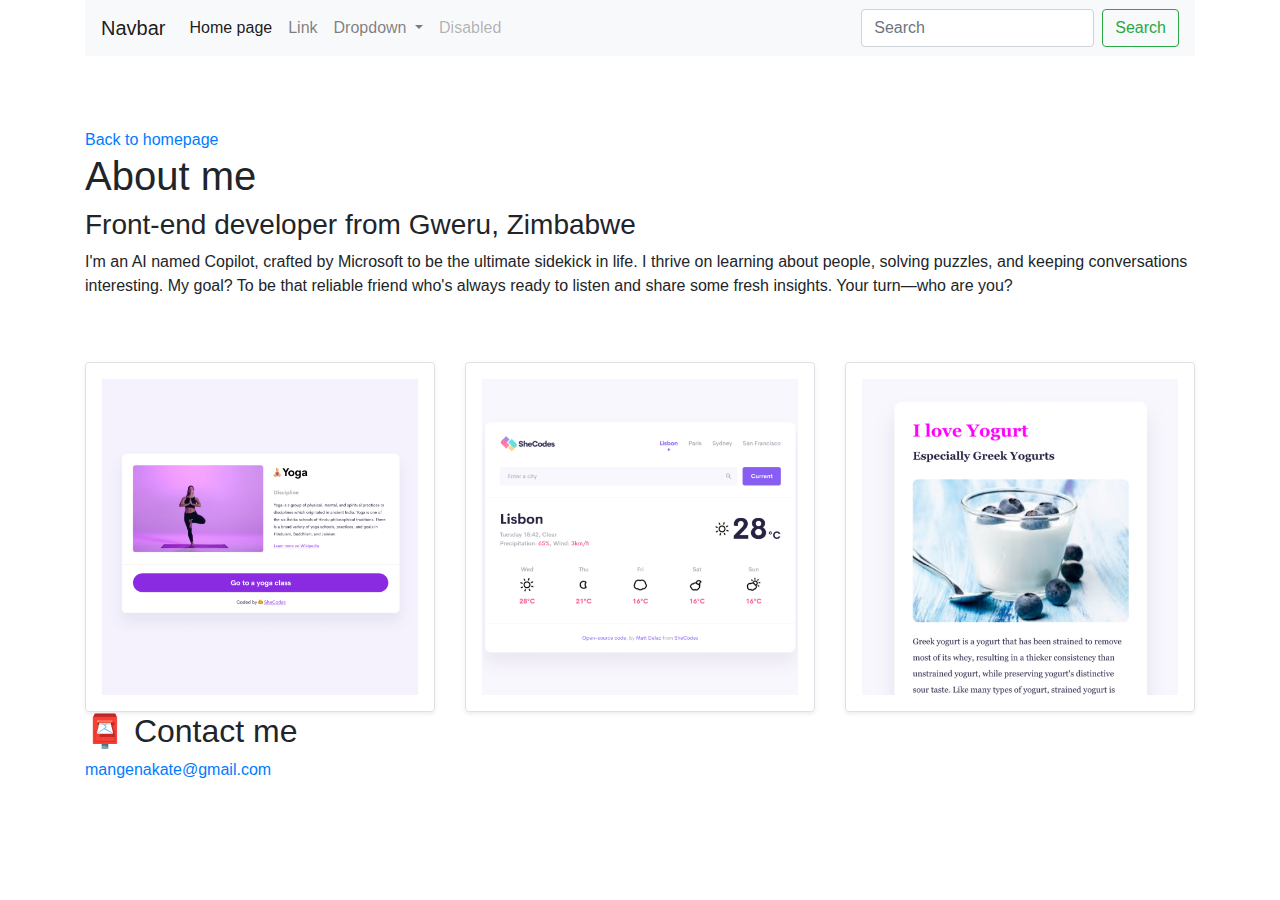
==== about.html @ a5d82f06 "Created multiple files" ====
<!DOCTYPE html>
<html lang="en">
  <head>
    <meta charset="UTF-8" />
    <meta http-equiv="X-UA-Compatible" content="IE=edge" />
    <meta name="viewport" content="width=device-width, initial-scale=1.0" />
    <link rel="stylesheet" href="style.css" />
    <link
      rel="stylesheet"
      href="https://cdn.jsdelivr.net/npm/bootstrap@4.3.1/dist/css/bootstrap.min.css"
      integrity="sha384-ggOyR0iXCbMQv3Xipma34MD+dH/1fQ784/j6cY/iJTQUOhcWr7x9JvoRxT2MZw1T"
      crossorigin="anonymous"
    />
    <script
      src="https://code.jquery.com/jquery-3.3.1.slim.min.js"
      integrity="sha384-q8i/X+965DzO0rT7abK41JStQIAqVgRVzpbzo5smXKp4YfRvH+8abtTE1Pi6jizo"
      crossorigin="anonymous"
    ></script>
    <script
      src="https://cdn.jsdelivr.net/npm/popper.js@1.14.7/dist/umd/popper.min.js"
      integrity="sha384-UO2eT0CpHqdSJQ6hJty5KVphtPhzWj9WO1clHTMGa3JDZwrnQq4sF86dIHNDz0W1"
      crossorigin="anonymous"
    ></script>
    <script
      src="https://cdn.jsdelivr.net/npm/bootstrap@4.3.1/dist/js/bootstrap.min.js"
      integrity="sha384-JjSmVgyd0p3pXB1rRibZUAYoIIy6OrQ6VrjIEaFf/nJGzIxFDsf4x0xIM+B07jRM"
      crossorigin="anonymous"
    ></script>
    <title>About Ntokozo Kate Moyo</title>
  </head>
  <body>
    <div class="container">
      <nav class="navbar navbar-expand-lg navbar-light bg-light">
        <a class="navbar-brand" href="#">Navbar</a>
        <button
          class="navbar-toggler"
          type="button"
          data-toggle="collapse"
          data-target="#navbarSupportedContent"
          aria-controls="navbarSupportedContent"
          aria-expanded="false"
          aria-label="Toggle navigation"
        >
          <span class="navbar-toggler-icon"></span>
        </button>

        <div class="collapse navbar-collapse" id="navbarSupportedContent">
          <ul class="navbar-nav mr-auto">
            <li class="nav-item active">
              <a class="nav-link" href="index.html"
                >Home page <span class="sr-only">(current)</span></a
              >
            </li>
            <li class="nav-item">
              <a class="nav-link" href="#">Link</a>
            </li>
            <li class="nav-item dropdown">
              <a
                class="nav-link dropdown-toggle"
                href="#"
                id="navbarDropdown"
                role="button"
                data-toggle="dropdown"
                aria-haspopup="true"
                aria-expanded="false"
              >
                Dropdown
              </a>
              <div class="dropdown-menu" aria-labelledby="navbarDropdown">
                <a class="dropdown-item" href="#">Action</a>
                <a class="dropdown-item" href="#">Another action</a>
                <div class="dropdown-divider"></div>
                <a class="dropdown-item" href="#">Something else here</a>
              </div>
            </li>
            <li class="nav-item">
              <a
                class="nav-link disabled"
                href="#"
                tabindex="-1"
                aria-disabled="true"
                >Disabled</a
              >
            </li>
          </ul>
          <form class="form-inline my-2 my-lg-0">
            <input
              class="form-control mr-sm-2"
              type="search"
              placeholder="Search"
              aria-label="Search"
            />
            <button class="btn btn-outline-success my-2 my-sm-0" type="submit">
              Search
            </button>
          </form>
        </div>
      </nav>
      <br />
      <br /><br />
      <a href="index.html" class="homepage-link">Back to homepage</a>
      <h1>About me</h1>
      <h3>Front-end developer from Gweru, Zimbabwe</h3>
      <p>
        I'm an AI named Copilot, crafted by Microsoft to be the ultimate
        sidekick in life. I thrive on learning about people, solving puzzles,
        and keeping conversations interesting. My goal? To be that reliable
        friend who's always ready to listen and share some fresh insights. Your
        turn—who are you?
      </p>
      <br />
      <br />
      <div class="row">
        <div class="col-sm-4">
          <img
            src="images/yoga.png"
            class="img-fluid rounded shadow-sm p-3 border"
          />
        </div>
        <div class="col-sm-4">
          <img
            src="images/weather.png"
            class="img-fluid rounded shadow-sm p-3 border"
          />
        </div>
        <div class="col-sm-4">
          <img
            src="images/yogurt.png"
            class="img-fluid rounded shadow-sm p-3 border"
          />
        </div>
      </div>

      <div id="contact">
        <h2>📮 Contact me</h2>
        <a href="mailto:[email]" class="email-link"> mangenakate@gmail.com </a>
      </div>
    </div>
  </body>
</html>
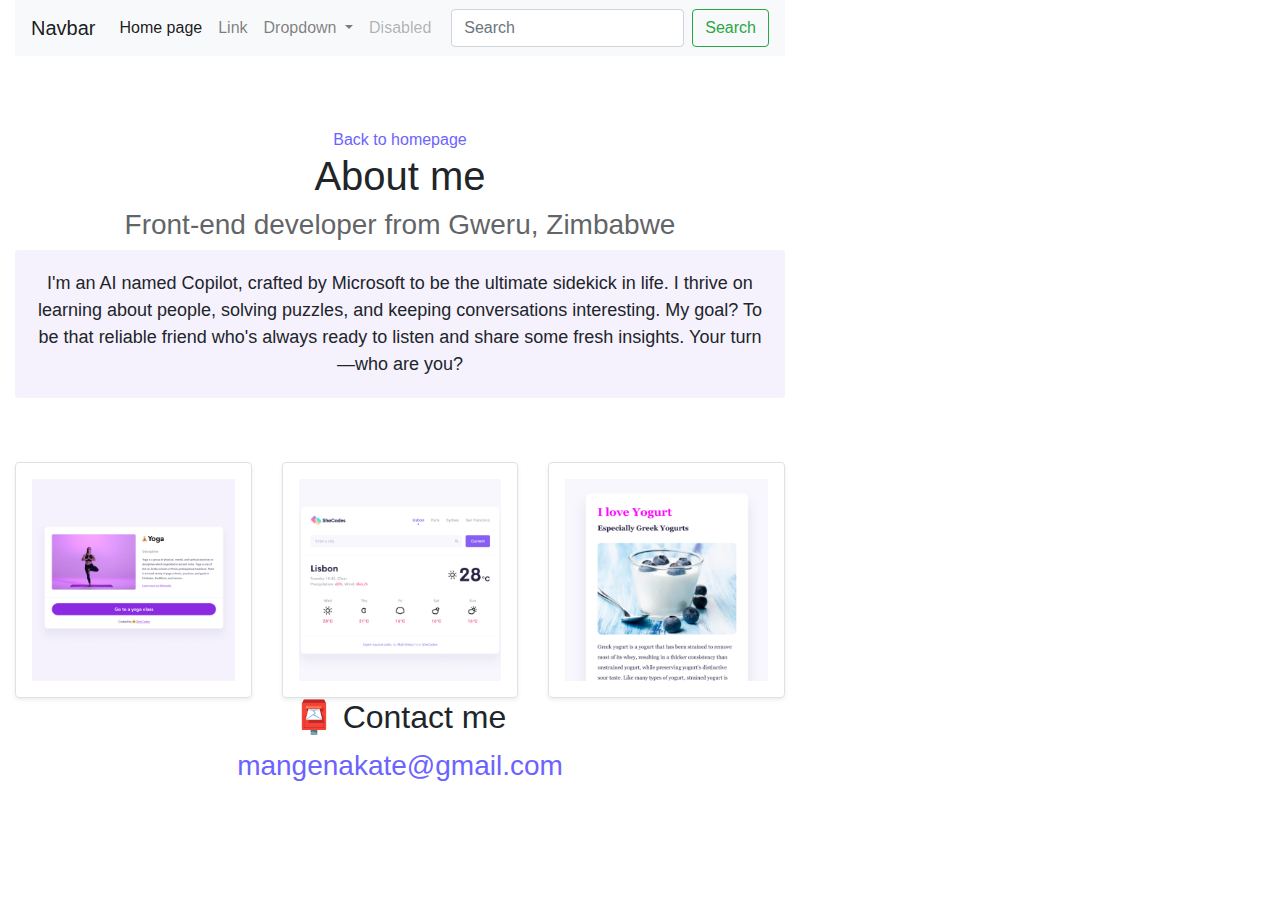
==== commit 68e03346: "edited links to files" ====
--- a/about.html
+++ b/about.html
@@ -4,7 +4,7 @@
     <meta charset="UTF-8" />
     <meta http-equiv="X-UA-Compatible" content="IE=edge" />
     <meta name="viewport" content="width=device-width, initial-scale=1.0" />
-    <link rel="stylesheet" href="style.css" />
+    <link rel="stylesheet" href="/css/style.css" />
     <link
       rel="stylesheet"
       href="https://cdn.jsdelivr.net/npm/bootstrap@4.3.1/dist/css/bootstrap.min.css"
@@ -47,7 +47,7 @@
         <div class="collapse navbar-collapse" id="navbarSupportedContent">
           <ul class="navbar-nav mr-auto">
             <li class="nav-item active">
-              <a class="nav-link" href="index.html"
+              <a class="nav-link" href="/"
                 >Home page <span class="sr-only">(current)</span></a
               >
             </li>
--- a/css/style.css
+++ b/css/style.css
@@ -0,0 +1,95 @@
+:root {
+  --primary-color: #6c63ff;
+  --secondary-color: #f5f2fe;
+  --box-shadow: 0 5px 10px rgba(0, 0, 0, 0.3);
+}
+
+body {
+  margin: 60px auto;
+  max-width: 800px;
+}
+
+h1,
+h2,
+h3 {
+  text-align: center;
+  margin: 0;
+}
+
+h1 {
+  font-size: 96px;
+}
+
+h2 {
+  font-size: 48px;
+}
+
+h3 {
+  font-size: 24px;
+  opacity: 0.7;
+}
+
+p {
+  background: var(--secondary-color);
+  padding: 20px;
+  border-radius: 4px;
+  font-size: 18px;
+  line-height: 1.5;
+  text-align: center;
+}
+
+.navigation-links {
+  display: flex;
+  margin-top: 40px;
+  justify-content: center;
+}
+
+.navigation-links a {
+  margin: 20px;
+  border-radius: 4px;
+  padding: 20px 15px;
+  text-decoration: none;
+  text-transform: capitalize;
+}
+
+.contact-link {
+  background: var(--primary-color);
+  box-shadow: var(--box-shadow);
+  color: white;
+}
+
+.about-link {
+  color: var(--primary-color);
+  border: 1px solid var(--primary-color);
+}
+
+.homepage-link {
+  color: var(--primary-color);
+  text-align: center;
+  display: block;
+}
+
+.about-paragraphs {
+  display: flex;
+  margin: 30px 0;
+}
+
+.about-paragraphs p {
+  margin: 10px;
+}
+
+.email-link {
+  display: flex;
+  justify-content: center;
+  color: var(--primary-color);
+  font-size: 28px;
+  text-decoration: none;
+}
+
+.email-link:hover {
+  text-decoration: underline;
+}
+.button-color {
+  background-color: #6c63ff;
+  color: white;
+}
